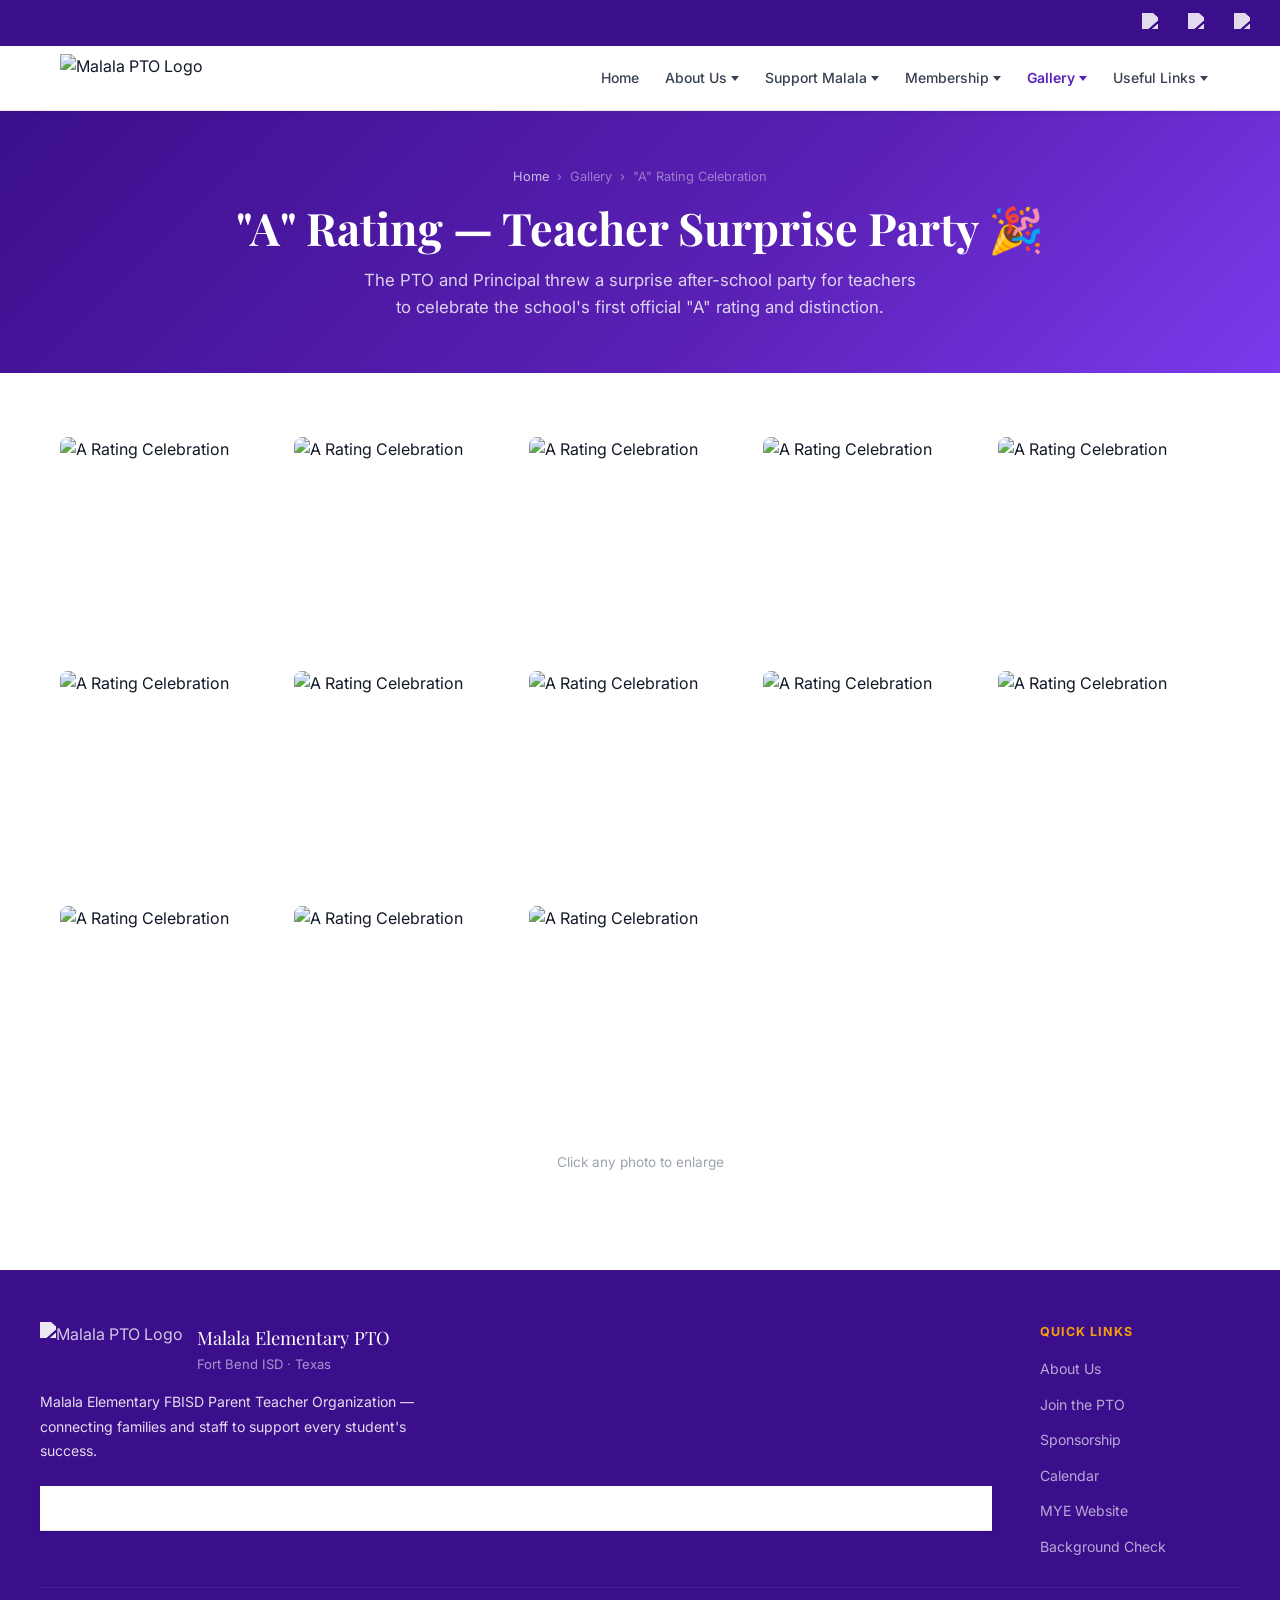
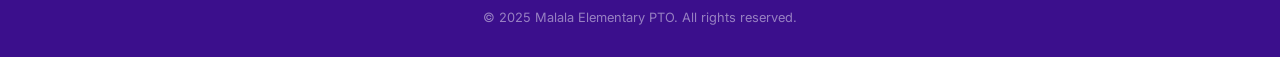
==== a-rating-gallery.html @ de77dede "Add files via upload New files" ====
<!DOCTYPE html>
<html lang="en">
<head>
  <meta charset="UTF-8" /><meta name="viewport" content="width=device-width, initial-scale=1.0" />
  <title>"A" Rating Celebration | Malala Elementary PTO</title>
  <link rel="preconnect" href="https://fonts.googleapis.com" /><link rel="preconnect" href="https://fonts.gstatic.com" crossorigin />
  <link href="https://fonts.googleapis.com/css2?family=Inter:wght@400;500;600;700&family=Playfair+Display:wght@700&display=swap" rel="stylesheet" />
  <link rel="stylesheet" href="style.css" />
</head>
<body>

<header class="site-header" id="site-header">
  <div class="topbar">
    <a href="https://www.facebook.com/groups/malalapto/about/" target="_blank" rel="noopener" aria-label="Facebook"><img src="https://static.wixstatic.com/media/11062b_e1117f9a7a1741ef955a84836121c4ad~mv2.png" alt="Facebook" /></a>
    <a href="https://www.instagram.com/malalapto/" target="_blank" rel="noopener" aria-label="Instagram"><img src="https://static.wixstatic.com/media/11062b_94a6580a67244d17a4dc923b54b99fb4~mv2.png" alt="Instagram" /></a>
    <a href="https://twitter.com/malalapto" target="_blank" rel="noopener" aria-label="Twitter"><img src="https://static.wixstatic.com/media/11062b_dddc4f38b4d0473c98be1489c5a83f30~mv2.png" alt="Twitter" /></a>
  </div>
  <nav>
    <div class="nav-inner">
      <a href="index.html" class="nav-logo"><img src="https://static.wixstatic.com/media/a217a9_a146767326124b1bb885d36cfcf2162b~mv2.png" alt="Malala PTO Logo" /></a>
      <ul class="nav-links">
        <li><a href="index.html">Home</a></li>
        <li class="has-sub"><a href="pto-info.html">About Us</a><ul class="submenu"><li><a href="pto-board.html">PTO Board</a></li></ul></li>
        <li class="has-sub"><a href="support-mye.html">Support Malala</a><ul class="submenu"><li><a href="https://malala-elementary-pto.square.site/" target="_blank">Spirit Wear</a></li><li><a href="sponsorship.html">Sponsorship</a></li><li><a href="vips.html">VIPS</a></li></ul></li>
        <li class="has-sub"><a href="membership.html">Membership</a><ul class="submenu"><li><a href="join-the-pto.html">Join the PTO</a></li><li><a href="meetings.html">Meetings</a></li><li><a href="calendar.html">Calendar</a></li></ul></li>
        <li class="has-sub"><a href="#" class="active">Gallery</a><ul class="submenu"><li><a href="b2sb-gallery.html">B2SB Gallery 23–24</a></li><li><a href="a-rating-gallery.html">"A" Rating Celebration</a></li></ul></li>
        <li class="has-sub"><a href="#">Useful Links</a><ul class="submenu"><li><a href="https://www.fortbendisd.com/mye" target="_blank">MYE Website</a></li><li><a href="https://www.fortbendisd.com/cms/lib/TX01917858/Centricity/Domain/4/20242025FBISDInstructionalCalendarEnglish.pdf" target="_blank">FBISD Calendar</a></li><li><a href="https://www.fortbendisd.com/Page/133013" target="_blank">Background Check</a></li></ul></li>
      </ul>
      <button class="hamburger" id="hamburger" aria-label="Open navigation" aria-expanded="false" aria-controls="mobile-menu"><span></span><span></span><span></span></button>
    </div>
  </nav>
</header>

<div class="mobile-menu" id="mobile-menu" aria-hidden="true">
  <ul>
    <li><a href="index.html">Home</a></li>
    <li><span class="section-label">About Us</span></li>
    <li><a href="pto-info.html">About Us</a></li>
    <li class="sub-item"><a href="pto-board.html">PTO Board</a></li>
    <li><span class="section-label">Support Malala</span></li>
    <li><a href="support-mye.html">Support Malala</a></li>
    <li class="sub-item"><a href="https://malala-elementary-pto.square.site/" target="_blank">Spirit Wear</a></li>
    <li class="sub-item"><a href="sponsorship.html">Sponsorship</a></li>
    <li class="sub-item"><a href="vips.html">VIPS</a></li>
    <li><span class="section-label">Membership</span></li>
    <li><a href="membership.html">Membership</a></li>
    <li class="sub-item"><a href="join-the-pto.html">Join the PTO</a></li>
    <li class="sub-item"><a href="meetings.html">Meetings</a></li>
    <li class="sub-item"><a href="calendar.html">Calendar</a></li>
    <li><span class="section-label">Gallery</span></li>
    <li class="sub-item"><a href="b2sb-gallery.html">B2SB Gallery 23–24</a></li>
    <li class="sub-item"><a href="a-rating-gallery.html">"A" Rating Celebration</a></li>
    <li><span class="section-label">Useful Links</span></li>
    <li class="sub-item"><a href="https://www.fortbendisd.com/mye" target="_blank">MYE Website</a></li>
    <li class="sub-item"><a href="https://www.fortbendisd.com/cms/lib/TX01917858/Centricity/Domain/4/20242025FBISDInstructionalCalendarEnglish.pdf" target="_blank">FBISD Calendar</a></li>
    <li class="sub-item"><a href="https://www.fortbendisd.com/Page/133013" target="_blank">Background Check</a></li>
  </ul>
</div>

<div class="page-banner">
  <div class="breadcrumb"><a href="index.html">Home</a><span>›</span><span>Gallery</span><span>›</span><span>"A" Rating Celebration</span></div>
  <h1>"A" Rating — Teacher Surprise Party 🎉</h1>
  <p>The PTO and Principal threw a surprise after-school party for teachers to celebrate the school's first official "A" rating and distinction.</p>
</div>

<section class="content">
  <div class="content-wide" style="padding: 0 20px;">
    <div class="gallery-grid" id="gallery">
      <img src="https://static.wixstatic.com/media/a217a9_1a16eaafe3ba4cd6b1525e81915951bf~mv2.jpg" alt="A Rating Celebration" loading="lazy" />
      <img src="https://static.wixstatic.com/media/a217a9_aff7aa0894d64003a4ddc002facb76f8~mv2.jpg" alt="A Rating Celebration" loading="lazy" />
      <img src="https://static.wixstatic.com/media/a217a9_71d6e0216d3e469b8d0aeb83cd7804aa~mv2.jpg" alt="A Rating Celebration" loading="lazy" />
      <img src="https://static.wixstatic.com/media/a217a9_9e999db5c5b54e679cd2c67dafe6fdde~mv2.jpg" alt="A Rating Celebration" loading="lazy" />
      <img src="https://static.wixstatic.com/media/a217a9_5eb4d6bee1604162b3341d711a04b292~mv2.jpg" alt="A Rating Celebration" loading="lazy" />
      <img src="https://static.wixstatic.com/media/a217a9_1e2caa3796544a1a8292dab0257dcc5f~mv2.jpg" alt="A Rating Celebration" loading="lazy" />
      <img src="https://static.wixstatic.com/media/a217a9_36a92c55e9894507971fa903a63427a2~mv2.jpg" alt="A Rating Celebration" loading="lazy" />
      <img src="https://static.wixstatic.com/media/a217a9_f7bc22cbff1e42c7973c626613e6979f~mv2.jpg" alt="A Rating Celebration" loading="lazy" />
      <img src="https://static.wixstatic.com/media/a217a9_fa43786819334b3e9cb628bef660c26b~mv2.jpg" alt="A Rating Celebration" loading="lazy" />
      <img src="https://static.wixstatic.com/media/a217a9_02a943fba063495497468b30acc9c61b~mv2.jpg" alt="A Rating Celebration" loading="lazy" />
      <img src="https://static.wixstatic.com/media/a217a9_ce7ec9c5575f4d79a13da51823543aa7~mv2.jpg" alt="A Rating Celebration" loading="lazy" />
      <img src="https://static.wixstatic.com/media/a217a9_bdbd3464eabe42489814a51f54d59f15~mv2.jpg" alt="A Rating Celebration" loading="lazy" />
      <img src="https://static.wixstatic.com/media/a217a9_d857f5cd088244149f950f7744773074~mv2.jpg" alt="A Rating Celebration" loading="lazy" />
    </div>
    <p style="text-align:center; color:var(--gray-400); font-size:.85rem; margin-top:24px; padding-bottom:32px;">Click any photo to enlarge</p>
  </div>
</section>

<!-- Lightbox -->
<div class="lightbox" id="lightbox" role="dialog" aria-label="Photo viewer">
  <button class="lightbox-close" id="lb-close" aria-label="Close">×</button>
  <img id="lb-img" src="" alt="Gallery photo enlarged" />
</div>

<footer>
  <div class="footer-inner">
    <div>
      <div class="footer-brand">
        <img src="https://static.wixstatic.com/media/a217a9_a146767326124b1bb885d36cfcf2162b~mv2.png" alt="Malala PTO Logo" />
        <div><div class="footer-brand-name">Malala Elementary PTO</div><div class="footer-brand-sub">Fort Bend ISD · Texas</div></div>
      </div>
      <p class="footer-desc">Malala Elementary FBISD Parent Teacher Organization — connecting families and staff to support every student's success.</p>
      <nav class="footer-social" aria-label="Social media">
        <a href="https://www.facebook.com/groups/malalapto/about/" target="_blank" rel="noopener" aria-label="Facebook"><img src="https://static.wixstatic.com/media/11062b_e1117f9a7a1741ef955a84836121c4ad~mv2.png" alt="" /></a>
        <a href="https://www.instagram.com/malalapto/" target="_blank" rel="noopener" aria-label="Instagram"><img src="https://static.wixstatic.com/media/11062b_94a6580a67244d17a4dc923b54b99fb4~mv2.png" alt="" /></a>
        <a href="https://twitter.com/malalapto" target="_blank" rel="noopener" aria-label="Twitter"><img src="https://static.wixstatic.com/media/11062b_dddc4f38b4d0473c98be1489c5a83f30~mv2.png" alt="" /></a>
      </nav>
    </div>
    <div class="footer-links">
      <h4>Quick Links</h4>
      <ul>
        <li><a href="pto-info.html">About Us</a></li>
        <li><a href="join-the-pto.html">Join the PTO</a></li>
        <li><a href="sponsorship.html">Sponsorship</a></li>
        <li><a href="calendar.html">Calendar</a></li>
        <li><a href="https://www.fortbendisd.com/mye" target="_blank">MYE Website</a></li>
        <li><a href="https://www.fortbendisd.com/Page/133013" target="_blank">Background Check</a></li>
      </ul>
    </div>
  </div>
  <div class="footer-bottom">© 2025 Malala Elementary PTO. All rights reserved.</div>
</footer>

<script src="nav.js"></script>
<script>
  const lb = document.getElementById('lightbox');
  const lbImg = document.getElementById('lb-img');
  document.querySelectorAll('#gallery img').forEach(img => {
    img.addEventListener('click', () => { lbImg.src = img.src; lb.classList.add('open'); document.body.style.overflow='hidden'; });
  });
  function closeLb() { lb.classList.remove('open'); document.body.style.overflow=''; }
  document.getElementById('lb-close').addEventListener('click', closeLb);
  lb.addEventListener('click', e => { if (e.target === lb) closeLb(); });
  document.addEventListener('keydown', e => { if (e.key==='Escape') closeLb(); });
</script>
</body>
</html>
---- style.css ----
/* ══════════════════════════════════════
   Malala Elementary PTO — Shared Styles
   ══════════════════════════════════════ */

/* ── Reset & tokens ── */
*, *::before, *::after { box-sizing: border-box; margin: 0; padding: 0; }
:root {
  --purple:       #5b21b6;
  --purple-dark:  #3b0f8c;
  --purple-mid:   #7c3aed;
  --purple-light: #ede9fe;
  --gold:         #f59e0b;
  --white:        #ffffff;
  --gray-50:      #f9fafb;
  --gray-100:     #f3f4f6;
  --gray-200:     #e5e7eb;
  --gray-400:     #9ca3af;
  --gray-600:     #4b5563;
  --gray-700:     #374151;
  --gray-900:     #111827;
  --radius:       12px;
  --radius-sm:    8px;
  --shadow-sm:    0 1px 3px rgba(0,0,0,.08);
  --shadow:       0 4px 16px rgba(0,0,0,.10);
  --shadow-lg:    0 10px 40px rgba(0,0,0,.16);
}

html { scroll-behavior: smooth; }

body {
  font-family: 'Inter', system-ui, sans-serif;
  color: var(--gray-900);
  background: var(--white);
  line-height: 1.6;
  overflow-x: hidden;
}

a  { color: inherit; text-decoration: none; }
img { display: block; max-width: 100%; height: auto; }

/* ── Sticky header shell ── */
.site-header {
  position: sticky;
  top: 0;
  z-index: 200;
}

/* ── Top social bar ── */
.topbar {
  background: var(--purple-dark);
  padding: 7px 20px;
  display: flex;
  justify-content: flex-end;
  align-items: center;
  gap: 14px;
}
.topbar a {
  display: flex;
  align-items: center;
  justify-content: center;
  width: 32px;
  height: 32px;
  opacity: .85;
  transition: opacity .2s;
}
.topbar a:hover { opacity: 1; }
.topbar img { width: 20px; height: 20px; filter: brightness(0) invert(1); }

/* ── Navbar ── */
nav {
  background: var(--white);
  border-bottom: 1px solid var(--gray-200);
  box-shadow: var(--shadow-sm);
}
.nav-inner {
  max-width: 1200px;
  margin: 0 auto;
  padding: 0 20px;
  height: 64px;
  display: flex;
  align-items: center;
  justify-content: space-between;
}
.nav-logo img { height: 48px; width: auto; }

.nav-links {
  display: flex;
  list-style: none;
  gap: 2px;
  align-items: center;
}
.nav-links > li { position: relative; }
.nav-links > li > a {
  display: flex;
  align-items: center;
  gap: 4px;
  padding: 8px 12px;
  border-radius: var(--radius-sm);
  font-size: .875rem;
  font-weight: 500;
  color: var(--gray-700);
  transition: background .18s, color .18s;
  white-space: nowrap;
  min-height: 44px;
}
.nav-links > li > a:hover,
.nav-links > li:hover > a { background: var(--purple-light); color: var(--purple); }
.nav-links > li > a.active { color: var(--purple); font-weight: 600; }

/* chevron */
.nav-links > li.has-sub > a::after {
  content: '';
  width: 0; height: 0;
  border-left: 4px solid transparent;
  border-right: 4px solid transparent;
  border-top: 5px solid currentColor;
  transition: transform .2s;
  flex-shrink: 0;
}
.nav-links > li.has-sub:hover > a::after { transform: rotate(180deg); }

/* dropdown */
.submenu {
  display: none;
  position: absolute;
  top: calc(100% + 4px);
  left: 0;
  min-width: 200px;
  background: var(--white);
  border-radius: var(--radius);
  box-shadow: var(--shadow-lg);
  border: 1px solid var(--gray-200);
  overflow: hidden;
  z-index: 300;
}
.nav-links > li.has-sub:hover .submenu { display: block; }
.submenu a {
  display: flex;
  align-items: center;
  padding: 11px 18px;
  font-size: .875rem;
  color: var(--gray-700);
  transition: background .15s, color .15s;
  min-height: 44px;
}
.submenu a:hover { background: var(--purple-light); color: var(--purple); }

/* ── Hamburger ── */
.hamburger {
  display: none;
  flex-direction: column;
  justify-content: center;
  gap: 5px;
  cursor: pointer;
  width: 44px;
  height: 44px;
  padding: 10px;
  border-radius: var(--radius-sm);
  border: none;
  background: none;
  flex-shrink: 0;
}
.hamburger span {
  display: block;
  width: 24px;
  height: 2px;
  background: var(--gray-700);
  border-radius: 2px;
  transition: transform .3s, opacity .3s;
}
.hamburger.open span:nth-child(1) { transform: translateY(7px) rotate(45deg); }
.hamburger.open span:nth-child(2) { opacity: 0; }
.hamburger.open span:nth-child(3) { transform: translateY(-7px) rotate(-45deg); }

/* ── Mobile drawer ── */
.mobile-menu {
  display: none;
  position: fixed;
  left: 0; right: 0; bottom: 0;
  background: var(--white);
  border-top: 2px solid var(--purple-light);
  box-shadow: var(--shadow-lg);
  z-index: 190;
  overflow-y: auto;
  -webkit-overflow-scrolling: touch;
}
.mobile-menu.open { display: block; }
.mobile-menu ul { list-style: none; padding: 8px 0 24px; }
.mobile-menu ul li a {
  display: flex;
  align-items: center;
  padding: 0 24px;
  min-height: 52px;
  font-size: 1rem;
  font-weight: 500;
  color: var(--gray-700);
  border-bottom: 1px solid var(--gray-100);
  transition: background .15s, color .15s;
}
.mobile-menu ul li a:hover,
.mobile-menu ul li a:active { background: var(--purple-light); color: var(--purple); }
.mobile-menu .section-label {
  display: block;
  padding: 16px 24px 4px;
  font-size: .7rem;
  font-weight: 700;
  letter-spacing: .1em;
  text-transform: uppercase;
  color: var(--purple);
  background: var(--gray-50);
  border-bottom: 1px solid var(--gray-100);
}
.mobile-menu .sub-item a {
  padding-left: 40px;
  font-weight: 400;
  font-size: .95rem;
  color: var(--gray-600);
}

/* ══ PAGE BANNER (inner pages) ══ */
.page-banner {
  background: linear-gradient(135deg, var(--purple-dark) 0%, var(--purple) 60%, var(--purple-mid) 100%);
  padding: 56px 20px 52px;
  text-align: center;
  color: var(--white);
}
.page-banner .breadcrumb {
  display: flex;
  justify-content: center;
  align-items: center;
  gap: 8px;
  font-size: .8rem;
  opacity: .7;
  margin-bottom: 14px;
}
.page-banner .breadcrumb a { opacity: 1; }
.page-banner .breadcrumb a:hover { text-decoration: underline; }
.page-banner .breadcrumb span { opacity: .6; }
.page-banner h1 {
  font-family: 'Playfair Display', Georgia, serif;
  font-size: clamp(1.8rem, 3.5vw, 2.8rem);
  line-height: 1.2;
}
.page-banner p {
  margin-top: 12px;
  font-size: 1.05rem;
  opacity: .8;
  max-width: 560px;
  margin-left: auto;
  margin-right: auto;
  line-height: 1.6;
}

/* ══ CONTENT SECTION ══ */
.content { padding: 64px 20px; }
.content-inner {
  max-width: 900px;
  margin: 0 auto;
}
.content-wide {
  max-width: 1200px;
  margin: 0 auto;
}

/* section label pill */
.pill {
  display: inline-block;
  background: var(--purple-light);
  color: var(--purple);
  border-radius: 100px;
  padding: 4px 14px;
  font-size: .72rem;
  font-weight: 700;
  letter-spacing: .08em;
  text-transform: uppercase;
  margin-bottom: 12px;
}

/* headings */
h2.section-title {
  font-family: 'Playfair Display', Georgia, serif;
  font-size: clamp(1.5rem, 3vw, 2rem);
  color: var(--gray-900);
  margin-bottom: 16px;
}
h3.card-title {
  font-family: 'Playfair Display', Georgia, serif;
  font-size: 1.25rem;
  color: var(--gray-900);
  margin-bottom: 8px;
}

/* prose text */
.prose p { color: var(--gray-700); margin-bottom: 16px; line-height: 1.75; }
.prose ul, .prose ol {
  color: var(--gray-700);
  padding-left: 20px;
  margin-bottom: 16px;
  display: flex;
  flex-direction: column;
  gap: 6px;
}
.prose li { line-height: 1.6; }
.prose strong { color: var(--gray-900); }

/* ── Card grid ── */
.card-grid {
  display: grid;
  grid-template-columns: repeat(auto-fill, minmax(260px, 1fr));
  gap: 24px;
}
.card {
  background: var(--white);
  border: 1px solid var(--gray-200);
  border-radius: var(--radius);
  padding: 28px 24px;
  box-shadow: var(--shadow-sm);
  transition: box-shadow .25s, transform .2s;
}
.card:hover { box-shadow: var(--shadow); transform: translateY(-2px); }
.card img { border-radius: var(--radius-sm); margin-bottom: 16px; width: 100%; }
.card .card-icon {
  width: 52px; height: 52px;
  border-radius: 50%;
  background: var(--purple-light);
  display: flex; align-items: center; justify-content: center;
  margin-bottom: 16px;
  font-size: 1.5rem;
}

/* ── Sponsor tier cards ── */
.tier-grid {
  display: grid;
  grid-template-columns: repeat(auto-fill, minmax(280px, 1fr));
  gap: 24px;
}
.tier-card {
  border-radius: var(--radius);
  overflow: hidden;
  box-shadow: var(--shadow);
  transition: transform .25s, box-shadow .25s;
}
.tier-card:hover { transform: translateY(-4px); box-shadow: var(--shadow-lg); }
.tier-card .tier-header {
  padding: 24px;
  text-align: center;
  color: var(--white);
}
.tier-card.platinum .tier-header { background: linear-gradient(135deg, #6b7280, #9ca3af); }
.tier-card.gold     .tier-header { background: linear-gradient(135deg, #b45309, #f59e0b); }
.tier-card.silver   .tier-header { background: linear-gradient(135deg, #6b7280, #d1d5db); }
.tier-card .tier-header img { width: 80px; margin: 0 auto 12px; border-radius: 8px; }
.tier-card .tier-header h3 { font-family: 'Playfair Display', Georgia, serif; font-size: 1.4rem; }
.tier-card .tier-header .price { font-size: 1.8rem; font-weight: 700; margin-top: 4px; }
.tier-card .tier-body { background: var(--white); padding: 24px; }
.tier-card .tier-body ul { list-style: none; display: flex; flex-direction: column; gap: 10px; }
.tier-card .tier-body ul li {
  display: flex; align-items: flex-start; gap: 10px;
  font-size: .9rem; color: var(--gray-700);
}
.tier-card .tier-body ul li::before {
  content: '✓';
  color: var(--purple);
  font-weight: 700;
  flex-shrink: 0;
  margin-top: 1px;
}

/* ── CTA button ── */
.btn {
  display: inline-flex;
  align-items: center;
  gap: 8px;
  padding: 14px 28px;
  border-radius: var(--radius-sm);
  font-size: .95rem;
  font-weight: 600;
  cursor: pointer;
  transition: all .2s;
  text-decoration: none;
  border: none;
}
.btn-primary {
  background: var(--purple);
  color: var(--white);
}
.btn-primary:hover { background: var(--purple-dark); transform: translateY(-1px); box-shadow: var(--shadow); }
.btn-outline {
  background: transparent;
  color: var(--purple);
  border: 2px solid var(--purple);
}
.btn-outline:hover { background: var(--purple-light); }

/* ── Gallery grid ── */
.gallery-grid {
  display: grid;
  grid-template-columns: repeat(auto-fill, minmax(220px, 1fr));
  gap: 12px;
}
.gallery-grid img {
  width: 100%;
  aspect-ratio: 1;
  object-fit: cover;
  border-radius: var(--radius-sm);
  transition: transform .3s, box-shadow .3s;
  cursor: pointer;
}
.gallery-grid img:hover { transform: scale(1.03); box-shadow: var(--shadow-lg); }

/* lightbox */
.lightbox {
  display: none;
  position: fixed; inset: 0;
  background: rgba(0,0,0,.9);
  z-index: 1000;
  align-items: center;
  justify-content: center;
  padding: 20px;
}
.lightbox.open { display: flex; }
.lightbox img { max-width: 100%; max-height: 90vh; border-radius: var(--radius); object-fit: contain; }
.lightbox-close {
  position: absolute; top: 16px; right: 20px;
  color: white; font-size: 2rem; cursor: pointer;
  background: none; border: none; line-height: 1;
  width: 44px; height: 44px; display: flex; align-items: center; justify-content: center;
}

/* ── Form ── */
.form-card {
  background: var(--white);
  border: 1px solid var(--gray-200);
  border-radius: var(--radius);
  padding: 40px;
  box-shadow: var(--shadow);
  max-width: 560px;
  margin: 0 auto;
}
.form-card h2 { font-family: 'Playfair Display', Georgia, serif; font-size: 1.6rem; margin-bottom: 24px; }
.form-group { margin-bottom: 18px; }
.form-group label { display: block; font-size: .875rem; font-weight: 600; color: var(--gray-700); margin-bottom: 6px; }
.form-group input, .form-group textarea {
  width: 100%;
  padding: 12px 14px;
  border: 1.5px solid var(--gray-200);
  border-radius: var(--radius-sm);
  font-size: .95rem;
  font-family: inherit;
  color: var(--gray-900);
  transition: border-color .2s, box-shadow .2s;
  background: var(--white);
}
.form-group input:focus, .form-group textarea:focus {
  outline: none;
  border-color: var(--purple);
  box-shadow: 0 0 0 3px rgba(91,33,182,.12);
}
.form-group textarea { resize: vertical; min-height: 100px; }
.form-row { display: grid; grid-template-columns: 1fr 1fr; gap: 16px; }

/* ── Info boxes ── */
.info-box {
  background: var(--purple-light);
  border-left: 4px solid var(--purple);
  border-radius: 0 var(--radius-sm) var(--radius-sm) 0;
  padding: 16px 20px;
  margin: 24px 0;
  color: var(--gray-700);
  font-size: .95rem;
}

/* ── Two-col layout ── */
.two-col {
  display: grid;
  grid-template-columns: 1fr 1fr;
  gap: 48px;
  align-items: start;
}
.two-col img { border-radius: var(--radius); width: 100%; }

/* ── Empty state ── */
.empty-state {
  text-align: center;
  padding: 64px 20px;
  color: var(--gray-400);
}
.empty-state .empty-icon { font-size: 3rem; margin-bottom: 16px; }
.empty-state h3 { font-size: 1.2rem; color: var(--gray-600); margin-bottom: 8px; }
.empty-state p { font-size: .9rem; }

/* ── Divider ── */
.divider { border: none; border-top: 1px solid var(--gray-200); margin: 40px 0; }

/* ── Footer ── */
footer {
  background: var(--purple-dark);
  color: rgba(255,255,255,.85);
  padding: 52px 20px 28px;
}
.footer-inner {
  max-width: 1200px;
  margin: 0 auto;
  display: grid;
  grid-template-columns: 1fr 200px;
  gap: 48px;
  align-items: start;
}
.footer-brand { display: flex; align-items: center; gap: 14px; margin-bottom: 14px; flex-wrap: wrap; }
.footer-brand img { height: 54px; filter: brightness(0) invert(1); opacity: .9; }
.footer-brand-name { font-family: 'Playfair Display', Georgia, serif; font-size: 1.15rem; color: var(--white); }
.footer-brand-sub  { font-size: .82rem; opacity: .65; margin-top: 2px; }
.footer-desc { font-size: .88rem; line-height: 1.75; max-width: 400px; }
.footer-social { display: flex; gap: 10px; margin-top: 22px; flex-wrap: wrap; }
.footer-social a {
  width: 44px; height: 44px;
  border-radius: 50%;
  background: rgba(255,255,255,.12);
  display: flex; align-items: center; justify-content: center;
  transition: background .2s;
}
.footer-social a:hover { background: rgba(255,255,255,.25); }
.footer-social img { width: 18px; height: 18px; filter: brightness(0) invert(1); }
.footer-links h4 {
  font-size: .78rem; font-weight: 700;
  letter-spacing: .08em; text-transform: uppercase;
  color: var(--gold); margin-bottom: 14px;
}
.footer-links ul { list-style: none; display: flex; flex-direction: column; gap: 10px; }
.footer-links ul li a { font-size: .88rem; opacity: .75; transition: opacity .2s; }
.footer-links ul li a:hover { opacity: 1; }
.footer-bottom {
  max-width: 1200px;
  margin: 28px auto 0;
  padding-top: 20px;
  border-top: 1px solid rgba(255,255,255,.12);
  text-align: center;
  font-size: .8rem;
  opacity: .55;
}

/* ══════════════════════════
   RESPONSIVE BREAKPOINTS
══════════════════════════ */

@media (max-width: 860px) {
  .nav-links { display: none; }
  .hamburger  { display: flex; }
}

@media (max-width: 768px) {
  .two-col { grid-template-columns: 1fr; gap: 28px; }
  .form-row { grid-template-columns: 1fr; }
  .footer-inner { grid-template-columns: 1fr; gap: 32px; }
  .footer-desc  { max-width: none; }
  .gallery-grid { grid-template-columns: repeat(2, 1fr); gap: 8px; }
  .tier-grid { grid-template-columns: 1fr; }
  .card-grid { grid-template-columns: 1fr; }
}

@media (max-width: 480px) {
  .content { padding: 44px 16px; }
  .page-banner { padding: 44px 16px 40px; }
  .form-card { padding: 28px 20px; }
  .gallery-grid { grid-template-columns: repeat(2, 1fr); }
}
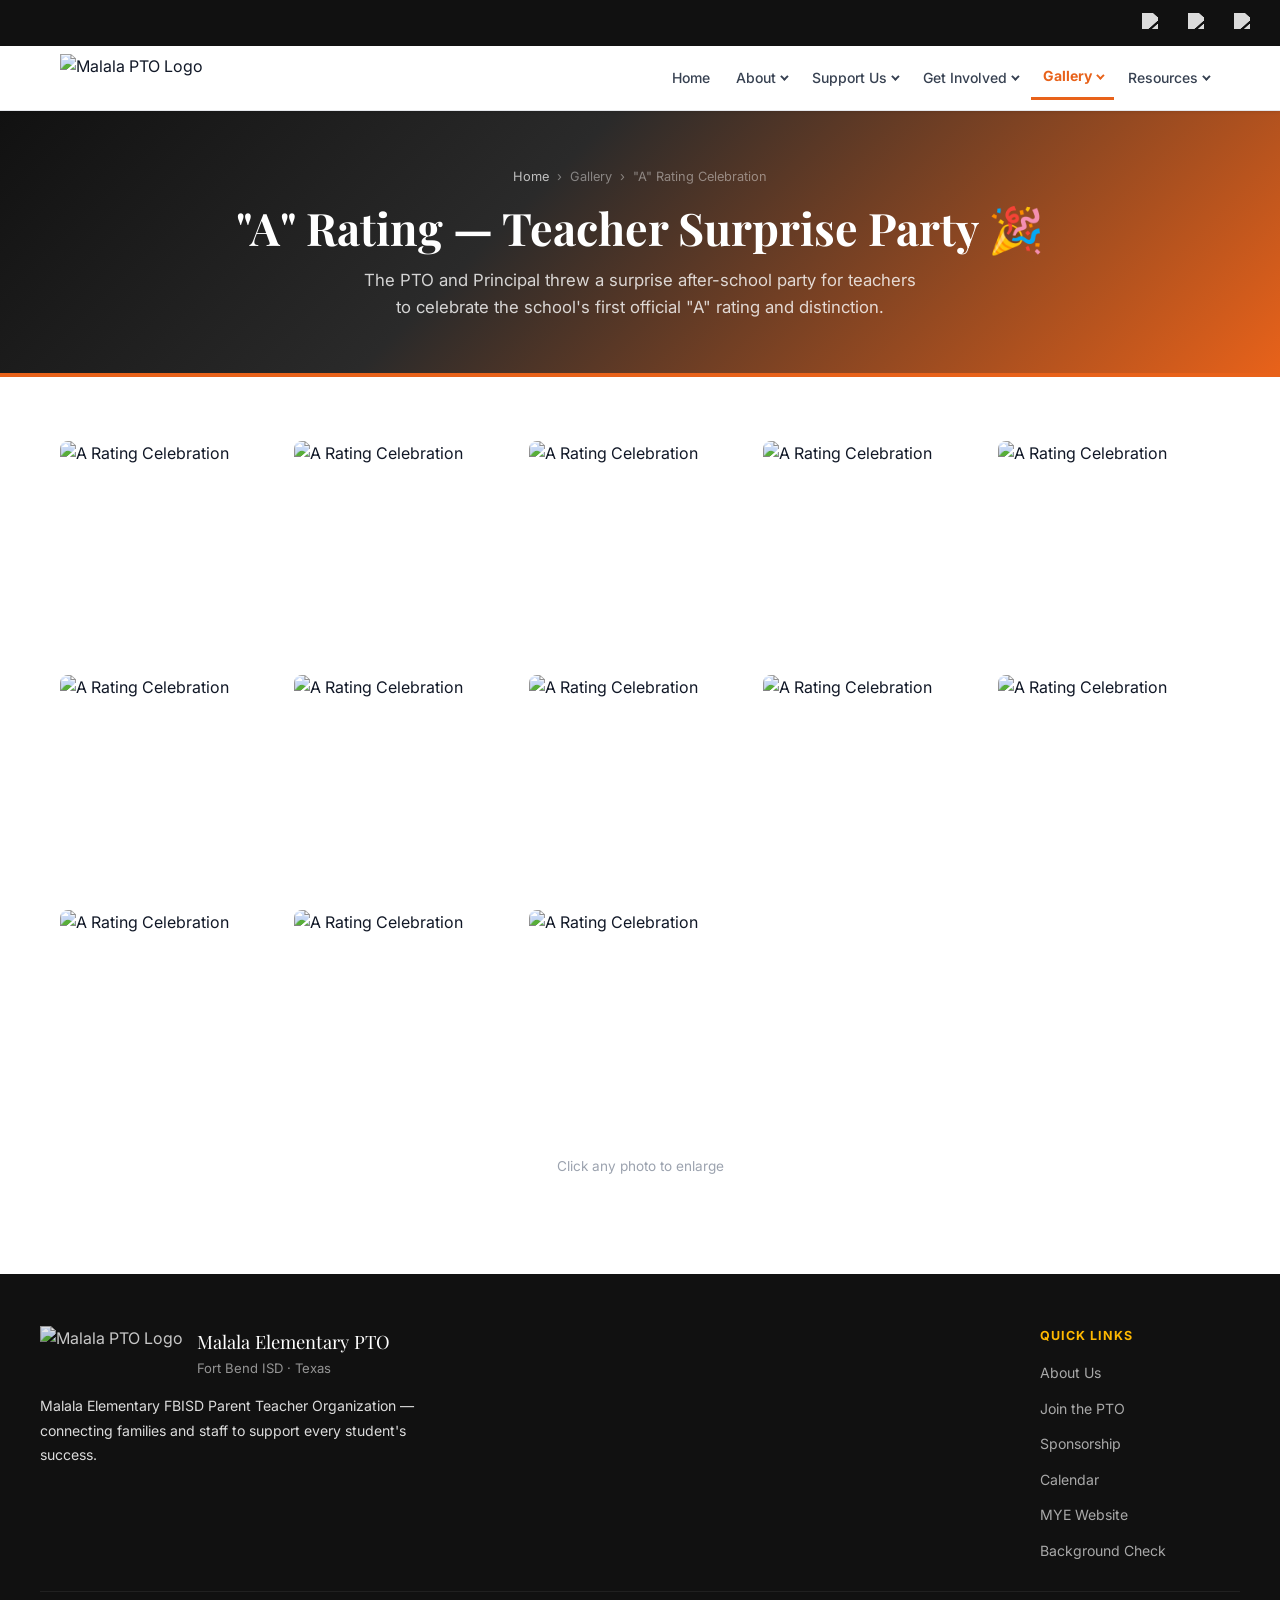
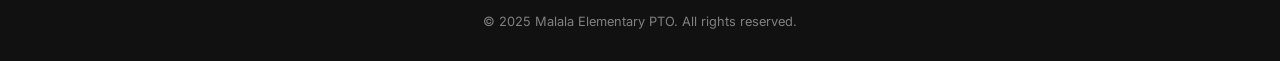
==== commit 91449257: "Better menu" ====
--- a/a-rating-gallery.html
+++ b/a-rating-gallery.html
@@ -19,14 +19,44 @@
     <div class="nav-inner">
       <a href="index.html" class="nav-logo"><img src="https://static.wixstatic.com/media/a217a9_a146767326124b1bb885d36cfcf2162b~mv2.png" alt="Malala PTO Logo" /></a>
       <ul class="nav-links">
-        <li><a href="index.html">Home</a></li>
-        <li class="has-sub"><a href="pto-info.html">About Us</a><ul class="submenu"><li><a href="pto-board.html">PTO Board</a></li></ul></li>
-        <li class="has-sub"><a href="support-mye.html">Support Malala</a><ul class="submenu"><li><a href="https://malala-elementary-pto.square.site/" target="_blank">Spirit Wear</a></li><li><a href="sponsorship.html">Sponsorship</a></li><li><a href="vips.html">VIPS</a></li></ul></li>
-        <li class="has-sub"><a href="membership.html">Membership</a><ul class="submenu"><li><a href="join-the-pto.html">Join the PTO</a></li><li><a href="meetings.html">Meetings</a></li><li><a href="calendar.html">Calendar</a></li></ul></li>
-        <li class="has-sub"><a href="#" class="active">Gallery</a><ul class="submenu"><li><a href="b2sb-gallery.html">B2SB Gallery 23–24</a></li><li><a href="a-rating-gallery.html">"A" Rating Celebration</a></li></ul></li>
-        <li class="has-sub"><a href="#">Useful Links</a><ul class="submenu"><li><a href="https://www.fortbendisd.com/mye" target="_blank">MYE Website</a></li><li><a href="https://www.fortbendisd.com/cms/lib/TX01917858/Centricity/Domain/4/20242025FBISDInstructionalCalendarEnglish.pdf" target="_blank">FBISD Calendar</a></li><li><a href="https://www.fortbendisd.com/Page/133013" target="_blank">Background Check</a></li></ul></li>
-      </ul>
-      <button class="hamburger" id="hamburger" aria-label="Open navigation" aria-expanded="false" aria-controls="mobile-menu"><span></span><span></span><span></span></button>
+          <li><a href="index.html">Home</a></li>
+          <li class="has-sub"><a href="#">About</a>
+            <div class="mega-panel">
+              <a href="pto-info.html" class="mega-link"><span class="mega-icon">🏫</span>About the PTO</a>
+              <a href="pto-board.html" class="mega-link"><span class="mega-icon">👥</span>Board of Directors</a>
+            </div>
+          </li>
+          <li class="has-sub"><a href="#">Support Us</a>
+            <div class="mega-panel">
+              <a href="support-mye.html" class="mega-link"><span class="mega-icon">❤️</span>How to Help</a>
+              <a href="https://malala-elementary-pto.square.site/" target="_blank" class="mega-link"><span class="mega-icon">👕</span>Spirit Wear</a>
+              <a href="sponsorship.html" class="mega-link"><span class="mega-icon">🤝</span>Sponsorship</a>
+              <a href="vips.html" class="mega-link"><span class="mega-icon">🙋</span>Volunteer (VIPS)</a>
+            </div>
+          </li>
+          <li class="has-sub"><a href="#">Get Involved</a>
+            <div class="mega-panel">
+              <a href="membership.html" class="mega-link"><span class="mega-icon">🎟️</span>Membership</a>
+              <a href="join-the-pto.html" class="mega-link"><span class="mega-icon">✋</span>Join the PTO</a>
+              <a href="meetings.html" class="mega-link"><span class="mega-icon">📅</span>Meetings</a>
+              <a href="calendar.html" class="mega-link"><span class="mega-icon">🗓️</span>Calendar</a>
+            </div>
+          </li>
+          <li class="has-sub"><a href="#" class="active">Gallery</a>
+            <div class="mega-panel">
+              <a href="b2sb-gallery.html" class="mega-link"><span class="mega-icon">📸</span>B2SB Gallery 23–24</a>
+              <a href="a-rating-gallery.html" class="mega-link"><span class="mega-icon">🏆</span>"A" Rating Celebration</a>
+            </div>
+          </li>
+          <li class="has-sub"><a href="#">Resources</a>
+            <div class="mega-panel">
+              <a href="https://www.fortbendisd.com/mye" target="_blank" class="mega-link"><span class="mega-icon">🌐</span>MYE Website</a>
+              <a href="https://www.fortbendisd.com/cms/lib/TX01917858/Centricity/Domain/4/20242025FBISDInstructionalCalendarEnglish.pdf" target="_blank" class="mega-link"><span class="mega-icon">📆</span>District Calendar</a>
+              <a href="https://www.fortbendisd.com/Page/133013" target="_blank" class="mega-link"><span class="mega-icon">✅</span>Background Check</a>
+            </div>
+          </li>
+        </ul>
+        <button class="hamburger" id="hamburger" aria-label="Open navigation" aria-expanded="false" aria-controls="mobile-menu"><span></span><span></span><span></span></button>
     </div>
   </nav>
 </header>
@@ -34,25 +64,25 @@
 <div class="mobile-menu" id="mobile-menu" aria-hidden="true">
   <ul>
     <li><a href="index.html">Home</a></li>
-    <li><span class="section-label">About Us</span></li>
-    <li><a href="pto-info.html">About Us</a></li>
-    <li class="sub-item"><a href="pto-board.html">PTO Board</a></li>
-    <li><span class="section-label">Support Malala</span></li>
-    <li><a href="support-mye.html">Support Malala</a></li>
+    <li><span class="section-label">About</span></li>
+    <li class="sub-item"><a href="pto-info.html">About the PTO</a></li>
+    <li class="sub-item"><a href="pto-board.html">Board of Directors</a></li>
+    <li><span class="section-label">Support Us</span></li>
+    <li class="sub-item"><a href="support-mye.html">How to Help</a></li>
     <li class="sub-item"><a href="https://malala-elementary-pto.square.site/" target="_blank">Spirit Wear</a></li>
     <li class="sub-item"><a href="sponsorship.html">Sponsorship</a></li>
-    <li class="sub-item"><a href="vips.html">VIPS</a></li>
-    <li><span class="section-label">Membership</span></li>
-    <li><a href="membership.html">Membership</a></li>
+    <li class="sub-item"><a href="vips.html">Volunteer (VIPS)</a></li>
+    <li><span class="section-label">Get Involved</span></li>
+    <li class="sub-item"><a href="membership.html">Membership</a></li>
     <li class="sub-item"><a href="join-the-pto.html">Join the PTO</a></li>
     <li class="sub-item"><a href="meetings.html">Meetings</a></li>
     <li class="sub-item"><a href="calendar.html">Calendar</a></li>
     <li><span class="section-label">Gallery</span></li>
     <li class="sub-item"><a href="b2sb-gallery.html">B2SB Gallery 23–24</a></li>
     <li class="sub-item"><a href="a-rating-gallery.html">"A" Rating Celebration</a></li>
-    <li><span class="section-label">Useful Links</span></li>
+    <li><span class="section-label">Resources</span></li>
     <li class="sub-item"><a href="https://www.fortbendisd.com/mye" target="_blank">MYE Website</a></li>
-    <li class="sub-item"><a href="https://www.fortbendisd.com/cms/lib/TX01917858/Centricity/Domain/4/20242025FBISDInstructionalCalendarEnglish.pdf" target="_blank">FBISD Calendar</a></li>
+    <li class="sub-item"><a href="https://www.fortbendisd.com/cms/lib/TX01917858/Centricity/Domain/4/20242025FBISDInstructionalCalendarEnglish.pdf" target="_blank">District Calendar</a></li>
     <li class="sub-item"><a href="https://www.fortbendisd.com/Page/133013" target="_blank">Background Check</a></li>
   </ul>
 </div>
@@ -98,16 +128,11 @@
         <div><div class="footer-brand-name">Malala Elementary PTO</div><div class="footer-brand-sub">Fort Bend ISD · Texas</div></div>
       </div>
       <p class="footer-desc">Malala Elementary FBISD Parent Teacher Organization — connecting families and staff to support every student's success.</p>
-      <nav class="footer-social" aria-label="Social media">
-        <a href="https://www.facebook.com/groups/malalapto/about/" target="_blank" rel="noopener" aria-label="Facebook"><img src="https://static.wixstatic.com/media/11062b_e1117f9a7a1741ef955a84836121c4ad~mv2.png" alt="" /></a>
-        <a href="https://www.instagram.com/malalapto/" target="_blank" rel="noopener" aria-label="Instagram"><img src="https://static.wixstatic.com/media/11062b_94a6580a67244d17a4dc923b54b99fb4~mv2.png" alt="" /></a>
-        <a href="https://twitter.com/malalapto" target="_blank" rel="noopener" aria-label="Twitter"><img src="https://static.wixstatic.com/media/11062b_dddc4f38b4d0473c98be1489c5a83f30~mv2.png" alt="" /></a>
-      </nav>
     </div>
     <div class="footer-links">
       <h4>Quick Links</h4>
       <ul>
-        <li><a href="pto-info.html">About Us</a></li>
+        <li class="sub-item"><a href="pto-info.html">About Us</a></li>
         <li><a href="join-the-pto.html">Join the PTO</a></li>
         <li><a href="sponsorship.html">Sponsorship</a></li>
         <li><a href="calendar.html">Calendar</a></li>
--- a/style.css
+++ b/style.css
@@ -5,11 +5,11 @@
 /* ── Reset & tokens ── */
 *, *::before, *::after { box-sizing: border-box; margin: 0; padding: 0; }
 :root {
-  --purple:       #5b21b6;
-  --purple-dark:  #3b0f8c;
-  --purple-mid:   #7c3aed;
-  --purple-light: #ede9fe;
-  --gold:         #f59e0b;
+  --purple:       #E8621A;   /* Leopard orange  */
+  --purple-dark:  #111111;   /* near-black       */
+  --purple-mid:   #F97316;   /* lighter orange   */
+  --purple-light: #FFF3E0;   /* warm cream       */
+  --gold:         #FFB800;   /* amber accent     */
   --white:        #ffffff;
   --gray-50:      #f9fafb;
   --gray-100:     #f3f4f6;
@@ -20,9 +20,9 @@
   --gray-900:     #111827;
   --radius:       12px;
   --radius-sm:    8px;
-  --shadow-sm:    0 1px 3px rgba(0,0,0,.08);
-  --shadow:       0 4px 16px rgba(0,0,0,.10);
-  --shadow-lg:    0 10px 40px rgba(0,0,0,.16);
+  --shadow-sm:    0 1px 3px rgba(0,0,0,.10);
+  --shadow:       0 4px 16px rgba(0,0,0,.13);
+  --shadow-lg:    0 10px 40px rgba(0,0,0,.20);
 }
 
 html { scroll-behavior: smooth; }
@@ -105,45 +105,84 @@
 }
 .nav-links > li > a:hover,
 .nav-links > li:hover > a { background: var(--purple-light); color: var(--purple); }
-.nav-links > li > a.active { color: var(--purple); font-weight: 600; }
+.nav-links > li > a.active {
+  color: var(--purple);
+  font-weight: 700;
+  border-bottom: 3px solid var(--purple);
+  border-radius: 0;
+}
 
 /* chevron */
 .nav-links > li.has-sub > a::after {
   content: '';
-  width: 0; height: 0;
-  border-left: 4px solid transparent;
-  border-right: 4px solid transparent;
-  border-top: 5px solid currentColor;
-  transition: transform .2s;
+  display: inline-block;
+  width: 6px; height: 6px;
+  border-right: 2px solid currentColor;
+  border-bottom: 2px solid currentColor;
+  transform: rotate(45deg) translateY(-2px);
+  transition: transform .22s;
   flex-shrink: 0;
 }
-.nav-links > li.has-sub:hover > a::after { transform: rotate(180deg); }
-
-/* dropdown */
-.submenu {
+.nav-links > li.has-sub:hover > a::after { transform: rotate(-135deg) translateY(2px); }
+
+/* ── Mega panel ── */
+.mega-panel {
   display: none;
   position: absolute;
-  top: calc(100% + 4px);
-  left: 0;
-  min-width: 200px;
-  background: var(--white);
-  border-radius: var(--radius);
-  box-shadow: var(--shadow-lg);
-  border: 1px solid var(--gray-200);
-  overflow: hidden;
+  top: calc(100% + 10px);
+  left: 50%;
+  transform: translateX(-50%);
+  min-width: 230px;
+  background: var(--white);
+  border-radius: 16px;
+  box-shadow: 0 12px 40px rgba(0,0,0,.14), 0 0 0 1px rgba(0,0,0,.06);
+  padding: 8px;
   z-index: 300;
 }
-.nav-links > li.has-sub:hover .submenu { display: block; }
-.submenu a {
-  display: flex;
-  align-items: center;
-  padding: 11px 18px;
+/* invisible bridge — fills the gap so hover isn't lost moving mouse down */
+.mega-panel::after {
+  content: '';
+  position: absolute;
+  top: -12px; left: -20px; right: -20px;
+  height: 14px;
+}
+/* arrow pointer */
+.mega-panel::before {
+  content: '';
+  position: absolute;
+  top: -6px; left: 50%;
+  transform: translateX(-50%) rotate(45deg);
+  width: 12px; height: 12px;
+  background: var(--white);
+  border-top: 1px solid rgba(0,0,0,.08);
+  border-left: 1px solid rgba(0,0,0,.08);
+}
+.nav-links > li.has-sub:hover .mega-panel { display: block; }
+.mega-link {
+  display: flex;
+  align-items: center;
+  gap: 11px;
+  padding: 10px 14px;
+  border-radius: 10px;
   font-size: .875rem;
+  font-weight: 500;
   color: var(--gray-700);
+  white-space: nowrap;
   transition: background .15s, color .15s;
   min-height: 44px;
-}
-.submenu a:hover { background: var(--purple-light); color: var(--purple); }
+  text-decoration: none;
+}
+.mega-link:hover { background: var(--purple-light); color: var(--purple); }
+.mega-icon {
+  font-size: 1.05rem;
+  flex-shrink: 0;
+  width: 26px; height: 26px;
+  display: flex; align-items: center; justify-content: center;
+  background: var(--gray-100);
+  border-radius: 7px;
+}
+.mega-link:hover .mega-icon { background: var(--purple-light); }
+.mega-divider { height: 1px; background: var(--gray-100); margin: 4px 8px; }
 
 /* ── Hamburger ── */
 .hamburger {
@@ -178,7 +217,7 @@
   position: fixed;
   left: 0; right: 0; bottom: 0;
   background: var(--white);
-  border-top: 2px solid var(--purple-light);
+  border-top: 3px solid var(--purple);
   box-shadow: var(--shadow-lg);
   z-index: 190;
   overflow-y: auto;
@@ -219,10 +258,11 @@
 
 /* ══ PAGE BANNER (inner pages) ══ */
 .page-banner {
-  background: linear-gradient(135deg, var(--purple-dark) 0%, var(--purple) 60%, var(--purple-mid) 100%);
+  background: linear-gradient(135deg, var(--purple-dark) 0%, #2a2a2a 40%, var(--purple) 100%);
   padding: 56px 20px 52px;
   text-align: center;
   color: var(--white);
+  border-bottom: 4px solid var(--purple);
 }
 .page-banner .breadcrumb {
   display: flex;
@@ -346,9 +386,9 @@
   text-align: center;
   color: var(--white);
 }
-.tier-card.platinum .tier-header { background: linear-gradient(135deg, #6b7280, #9ca3af); }
-.tier-card.gold     .tier-header { background: linear-gradient(135deg, #b45309, #f59e0b); }
-.tier-card.silver   .tier-header { background: linear-gradient(135deg, #6b7280, #d1d5db); }
+.tier-card.platinum .tier-header { background: linear-gradient(135deg, #111111, #3d3d3d); }
+.tier-card.gold     .tier-header { background: linear-gradient(135deg, #E8621A, #FFB800); }
+.tier-card.silver   .tier-header { background: linear-gradient(135deg, #555555, #9ca3af); }
 .tier-card .tier-header img { width: 80px; margin: 0 auto 12px; border-radius: 8px; }
 .tier-card .tier-header h3 { font-family: 'Playfair Display', Georgia, serif; font-size: 1.4rem; }
 .tier-card .tier-header .price { font-size: 1.8rem; font-weight: 700; margin-top: 4px; }
@@ -507,7 +547,7 @@
   align-items: start;
 }
 .footer-brand { display: flex; align-items: center; gap: 14px; margin-bottom: 14px; flex-wrap: wrap; }
-.footer-brand img { height: 54px; filter: brightness(0) invert(1); opacity: .9; }
+.footer-brand img { height: 54px;  opacity: .9; }
 .footer-brand-name { font-family: 'Playfair Display', Georgia, serif; font-size: 1.15rem; color: var(--white); }
 .footer-brand-sub  { font-size: .82rem; opacity: .65; margin-top: 2px; }
 .footer-desc { font-size: .88rem; line-height: 1.75; max-width: 400px; }
@@ -520,7 +560,7 @@
   transition: background .2s;
 }
 .footer-social a:hover { background: rgba(255,255,255,.25); }
-.footer-social img { width: 18px; height: 18px; filter: brightness(0) invert(1); }
+.footer-social img { width: 18px; height: 18px; }
 .footer-links h4 {
   font-size: .78rem; font-weight: 700;
   letter-spacing: .08em; text-transform: uppercase;
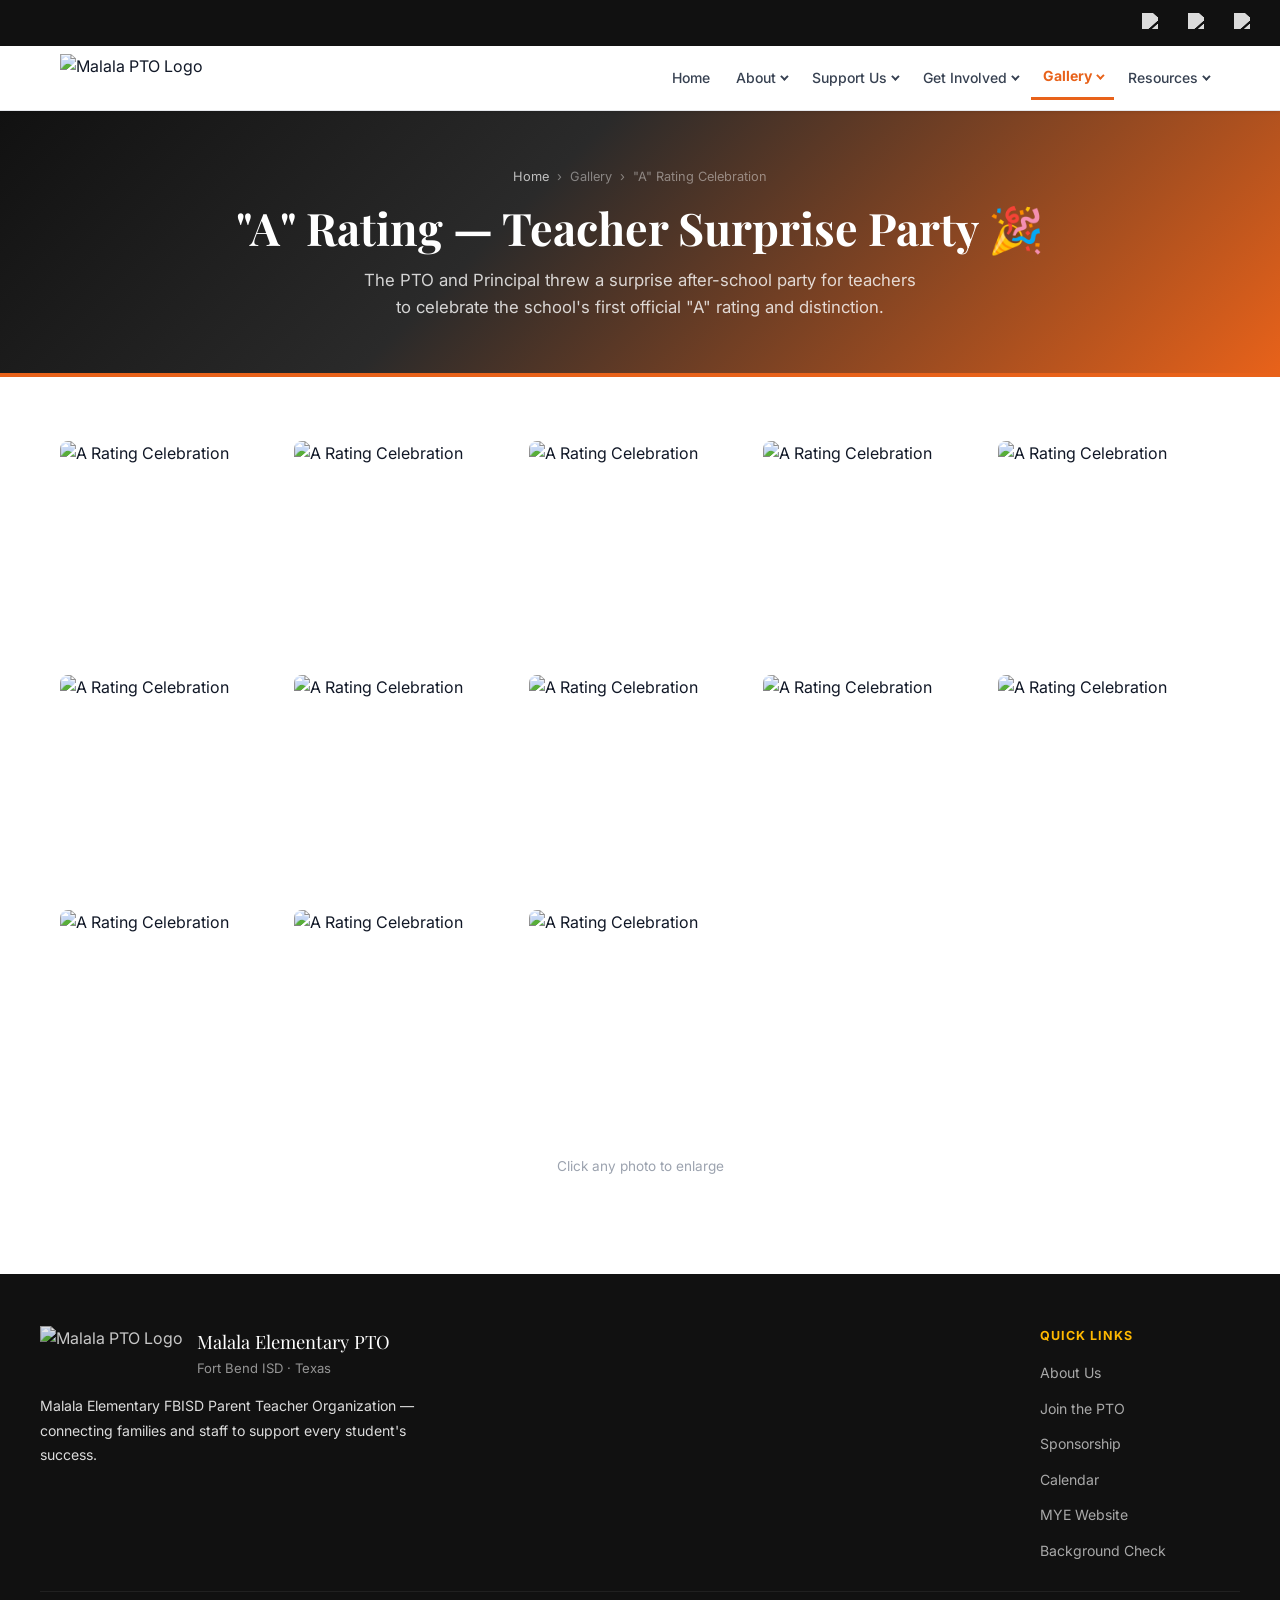
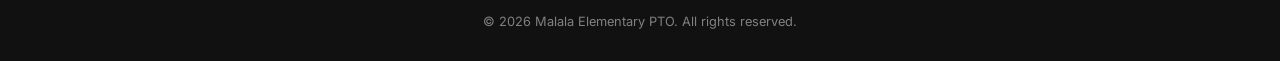
==== commit 2f800d5c: "2026" ====
--- a/a-rating-gallery.html
+++ b/a-rating-gallery.html
@@ -51,7 +51,7 @@
           <li class="has-sub"><a href="#">Resources</a>
             <div class="mega-panel">
               <a href="https://www.fortbendisd.com/mye" target="_blank" class="mega-link"><span class="mega-icon">🌐</span>MYE Website</a>
-              <a href="https://www.fortbendisd.com/cms/lib/TX01917858/Centricity/Domain/4/20242025FBISDInstructionalCalendarEnglish.pdf" target="_blank" class="mega-link"><span class="mega-icon">📆</span>District Calendar</a>
+              <a href="https://www.fortbendisd.com/cms/lib/TX01917858/Centricity/Domain/4/2026%2027%20Instructional%20Calendar%20English.pdf" target="_blank" class="mega-link"><span class="mega-icon">📆</span>District Calendar</a>
               <a href="https://www.fortbendisd.com/Page/133013" target="_blank" class="mega-link"><span class="mega-icon">✅</span>Background Check</a>
             </div>
           </li>
@@ -82,7 +82,7 @@
     <li class="sub-item"><a href="a-rating-gallery.html">"A" Rating Celebration</a></li>
     <li><span class="section-label">Resources</span></li>
     <li class="sub-item"><a href="https://www.fortbendisd.com/mye" target="_blank">MYE Website</a></li>
-    <li class="sub-item"><a href="https://www.fortbendisd.com/cms/lib/TX01917858/Centricity/Domain/4/20242025FBISDInstructionalCalendarEnglish.pdf" target="_blank">District Calendar</a></li>
+    <li class="sub-item"><a href="https://www.fortbendisd.com/cms/lib/TX01917858/Centricity/Domain/4/2026%2027%20Instructional%20Calendar%20English.pdf" target="_blank">District Calendar</a></li>
     <li class="sub-item"><a href="https://www.fortbendisd.com/Page/133013" target="_blank">Background Check</a></li>
   </ul>
 </div>
@@ -141,7 +141,7 @@
       </ul>
     </div>
   </div>
-  <div class="footer-bottom">© 2025 Malala Elementary PTO. All rights reserved.</div>
+  <div class="footer-bottom">© 2026 Malala Elementary PTO. All rights reserved.</div>
 </footer>
 
 <script src="nav.js"></script>
